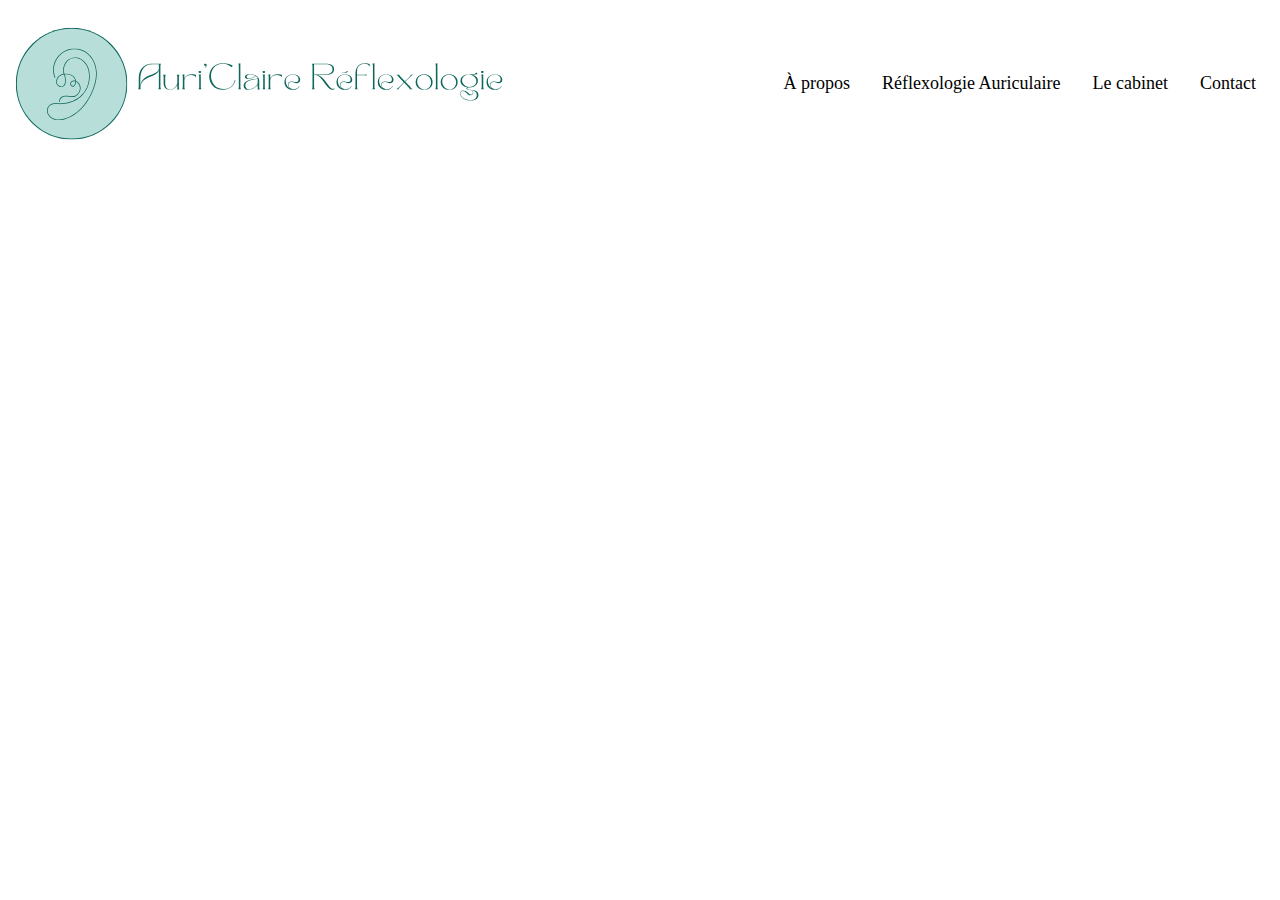
==== index.html @ 46f35ebc "start coding" ====
<html lang="fr">
<head>
    <meta charset="UTF-8">
    <meta name="viewport" content="width=device-width, initial-scale=1.0">
    <title>Auri'Claire Réflexologie</title>
    <link href="resources/img/favIconAlt.png" rel="icon" type="image/png">
    <link href="styles.css" rel="stylesheet"></head>
<body>
    <header>
        <nav class="flexbox">
            <img src="resources/img/logo.svg" alt="logo Auri'Claire Réflexologie" class="logo">
            <div class="flexbox" id="menu">
                <p >À propos</p>
                <p>Réflexologie Auriculaire</p>
                <p>Le cabinet</p>
                <p>Contact</p>
            </div>
        </nav>
    </header>
    
</body>
</html>
---- styles.css ----
* {
    box-sizing: border-box;
    font-family: 'Century Gothic';
  }

.flexbox{
    display: flex;
}

.logo {
    width: 40%;
    height: auto;
    float: left;
}

#menu {
    width: 60%;
    float:right;
    justify-content: end;
    align-items: center;
}

#menu > p {
    padding: 1rem;
    font-size: large;
}

#menu > p:hover {
    padding: 1rem;
    font-size: large;
    font-weight: bold;
    color: #0E675B;
}
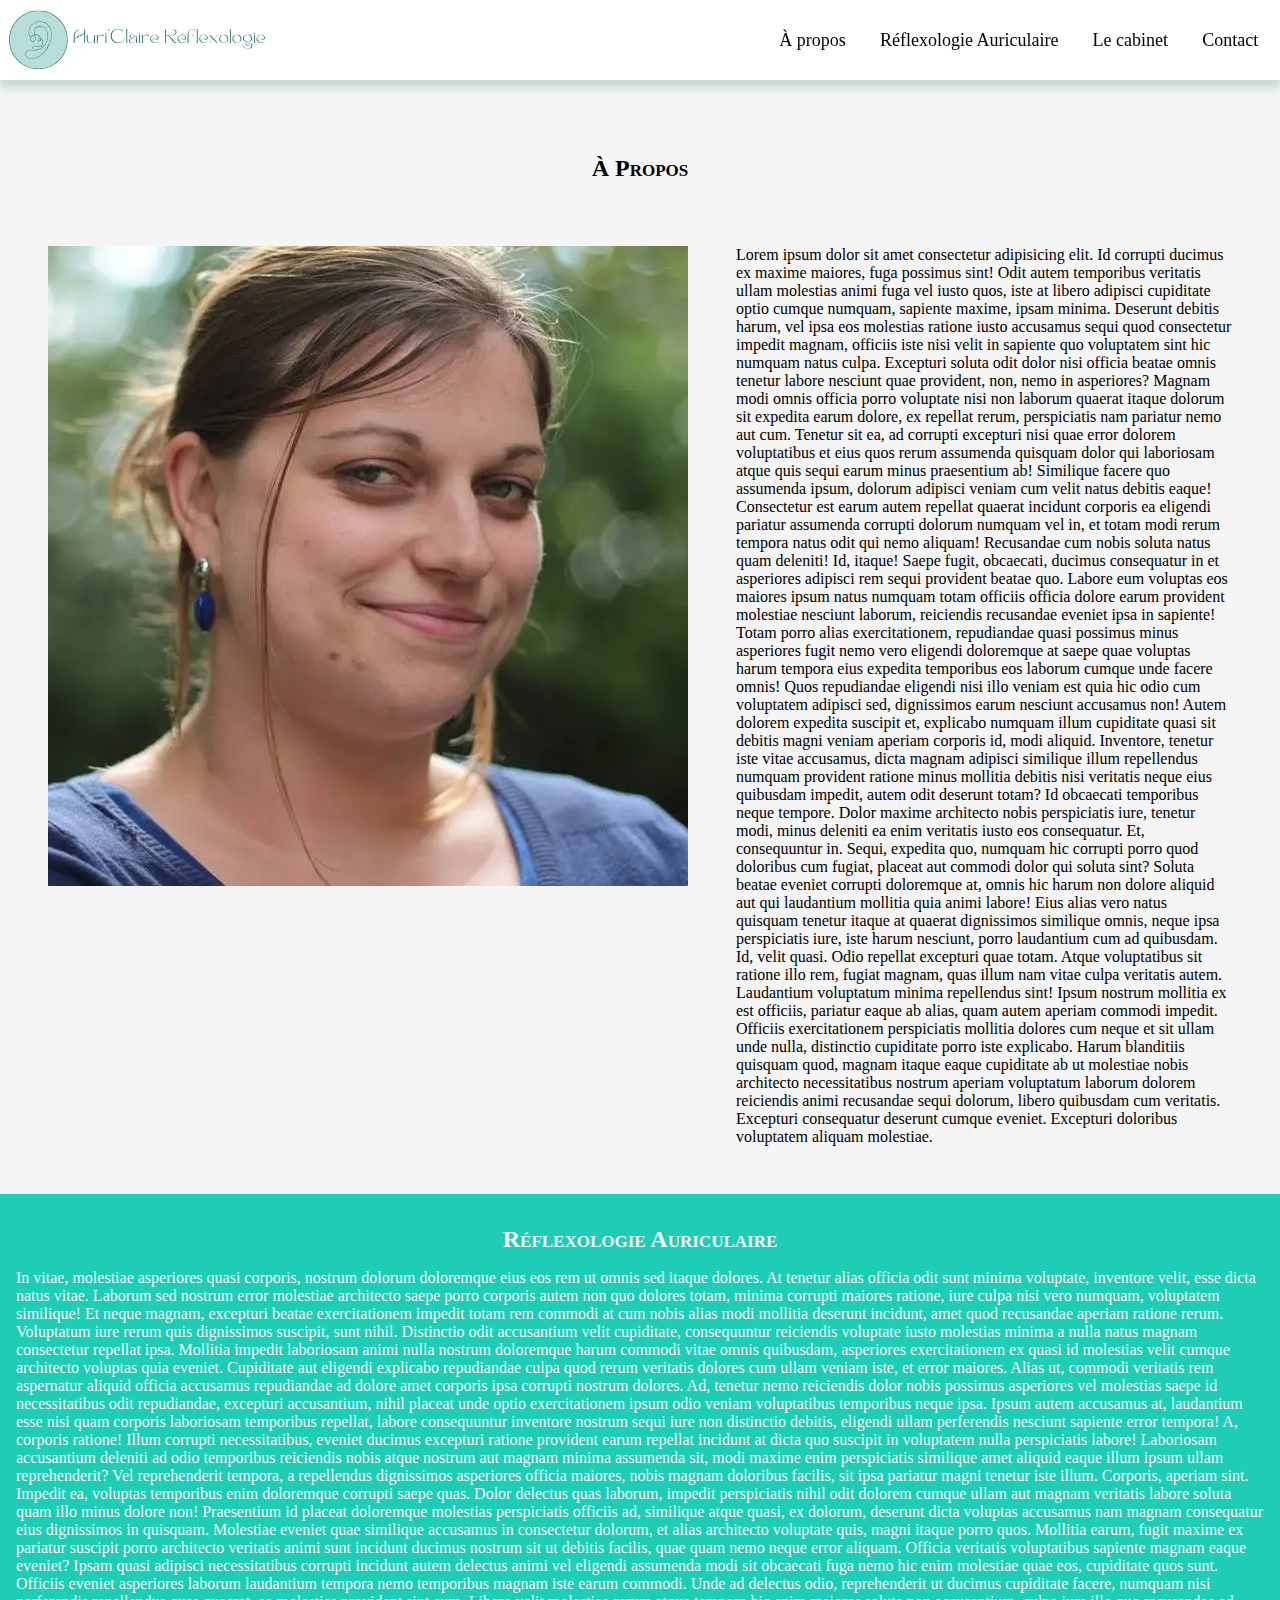
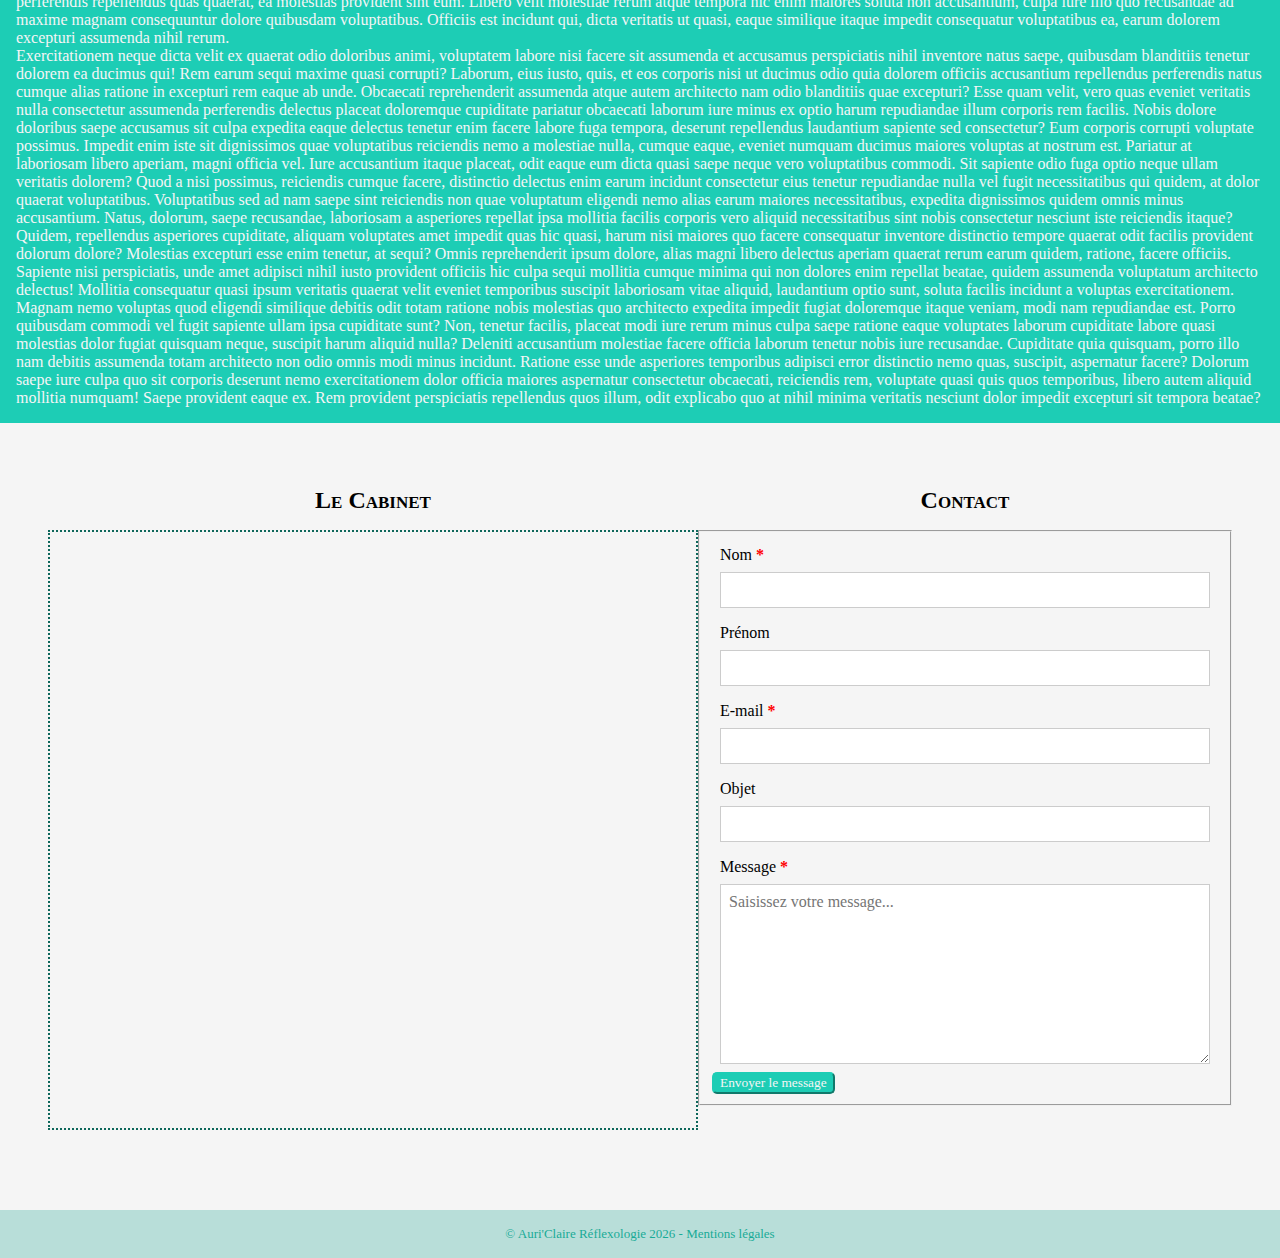
==== commit c74cd799: "starting presentation part" ====
--- a/index.html
+++ b/index.html
@@ -3,20 +3,92 @@
     <meta charset="UTF-8">
     <meta name="viewport" content="width=device-width, initial-scale=1.0">
     <title>Auri'Claire Réflexologie</title>
-    <link href="resources/img/favIconAlt.png" rel="icon" type="image/png">
+    <link href="resources/img/favIcon.png" rel="icon" type="image/png">
     <link href="styles.css" rel="stylesheet"></head>
 <body>
     <header>
         <nav class="flexbox">
-            <img src="resources/img/logo.svg" alt="logo Auri'Claire Réflexologie" class="logo">
+            <a href="#topAnchor" class="homepageLink">
+                <img src="resources/img/logo.svg" alt="logo Auri'Claire Réflexologie" class="logo">
+            </a>
             <div class="flexbox" id="menu">
-                <p >À propos</p>
-                <p>Réflexologie Auriculaire</p>
-                <p>Le cabinet</p>
-                <p>Contact</p>
+                <a href="#aboutAnchor">À propos</a>
+                <a href="#reflexoAnchor">Réflexologie Auriculaire</a>
+                <a href="#officeAnchor">Le cabinet</a>
+                <a href="#contactAnchor">Contact</a>
             </div>
         </nav>
     </header>
-    
+    <main>
+        <div>
+            <h2 id="topAnchor">Carousel photo</h2>
+        </div>
+        <div>
+            <h2 id="aboutAnchor">À propos</h2>
+            <div class="presentation">
+                <picture>
+                    <source srcset="resources/img/claire2.webp">
+                    <source srcset="resources/img/claire.jpg">
+                    <img src="resources/img/claire.jpg" alt="Photo portrait de Claire Bouchard réflexologue auriculaire">
+                 </picture>
+                <p>Lorem ipsum dolor sit amet consectetur adipisicing elit. Id corrupti ducimus ex maxime maiores, fuga possimus sint! Odit autem temporibus veritatis ullam molestias animi fuga vel iusto quos, iste at libero adipisci cupiditate optio cumque numquam, sapiente maxime, ipsam minima. Deserunt debitis harum, vel ipsa eos molestias ratione iusto accusamus sequi quod consectetur impedit magnam, officiis iste nisi velit in sapiente quo voluptatem sint hic numquam natus culpa. Excepturi soluta odit dolor nisi officia beatae omnis tenetur labore nesciunt quae provident, non, nemo in asperiores? Magnam modi omnis officia porro voluptate nisi non laborum quaerat itaque dolorum sit expedita earum dolore, ex repellat rerum, perspiciatis nam pariatur nemo aut cum. Tenetur sit ea, ad corrupti excepturi nisi quae error dolorem voluptatibus et eius quos rerum assumenda quisquam dolor qui laboriosam atque quis sequi earum minus praesentium ab! Similique facere quo assumenda ipsum, dolorum adipisci veniam cum velit natus debitis eaque! Consectetur est earum autem repellat quaerat incidunt corporis ea eligendi pariatur assumenda corrupti dolorum numquam vel in, et totam modi rerum tempora natus odit qui nemo aliquam! Recusandae cum nobis soluta natus quam deleniti! Id, itaque! Saepe fugit, obcaecati, ducimus consequatur in et asperiores adipisci rem sequi provident beatae quo. Labore eum voluptas eos maiores ipsum natus numquam totam officiis officia dolore earum provident molestiae nesciunt laborum, reiciendis recusandae eveniet ipsa in sapiente! Totam porro alias exercitationem, repudiandae quasi possimus minus asperiores fugit nemo vero eligendi doloremque at saepe quae voluptas harum tempora eius expedita temporibus eos laborum cumque unde facere omnis! Quos repudiandae eligendi nisi illo veniam est quia hic odio cum voluptatem adipisci sed, dignissimos earum nesciunt accusamus non! Autem dolorem expedita suscipit et, explicabo numquam illum cupiditate quasi sit debitis magni veniam aperiam corporis id, modi aliquid. Inventore, tenetur iste vitae accusamus, dicta magnam adipisci similique illum repellendus numquam provident ratione minus mollitia debitis nisi veritatis neque eius quibusdam impedit, autem odit deserunt totam? Id obcaecati temporibus neque tempore. Dolor maxime architecto nobis perspiciatis iure, tenetur modi, minus deleniti ea enim veritatis iusto eos consequatur. Et, consequuntur in. Sequi, expedita quo, numquam hic corrupti porro quod doloribus cum fugiat, placeat aut commodi dolor qui soluta sint? Soluta beatae eveniet corrupti doloremque at, omnis hic harum non dolore aliquid aut qui laudantium mollitia quia animi labore! Eius alias vero natus quisquam tenetur itaque at quaerat dignissimos similique omnis, neque ipsa perspiciatis iure, iste harum nesciunt, porro laudantium cum ad quibusdam. Id, velit quasi. Odio repellat excepturi quae totam. Atque voluptatibus sit ratione illo rem, fugiat magnam, quas illum nam vitae culpa veritatis autem. Laudantium voluptatum minima repellendus sint! Ipsum nostrum mollitia ex est officiis, pariatur eaque ab alias, quam autem aperiam commodi impedit. Officiis exercitationem perspiciatis mollitia dolores cum neque et sit ullam unde nulla, distinctio cupiditate porro iste explicabo. Harum blanditiis quisquam quod, magnam itaque eaque cupiditate ab ut molestiae nobis architecto necessitatibus nostrum aperiam voluptatum laborum dolorem reiciendis animi recusandae sequi dolorum, libero quibusdam cum veritatis. Excepturi consequatur deserunt cumque eveniet. Excepturi doloribus voluptatem aliquam molestiae.</p>
+            </div>
+        </div>  
+        <div class="reflexo">  
+            <h2 id="reflexoAnchor">Réflexologie Auriculaire</h2>
+            <p>In vitae, molestiae asperiores quasi corporis, nostrum dolorum doloremque eius eos rem ut omnis sed itaque dolores. At tenetur alias officia odit sunt minima voluptate, inventore velit, esse dicta natus vitae. Laborum sed nostrum error molestiae architecto saepe porro corporis autem non quo dolores totam, minima corrupti maiores ratione, iure culpa nisi vero numquam, voluptatem similique! Et neque magnam, excepturi beatae exercitationem impedit totam rem commodi at cum nobis alias modi mollitia deserunt incidunt, amet quod recusandae aperiam ratione rerum. Voluptatum iure rerum quis dignissimos suscipit, sunt nihil. Distinctio odit accusantium velit cupiditate, consequuntur reiciendis voluptate iusto molestias minima a nulla natus magnam consectetur repellat ipsa. Mollitia impedit laboriosam animi nulla nostrum doloremque harum commodi vitae omnis quibusdam, asperiores exercitationem ex quasi id molestias velit cumque architecto voluptas quia eveniet. Cupiditate aut eligendi explicabo repudiandae culpa quod rerum veritatis dolores cum ullam veniam iste, et error maiores. Alias ut, commodi veritatis rem aspernatur aliquid officia accusamus repudiandae ad dolore amet corporis ipsa corrupti nostrum dolores. Ad, tenetur nemo reiciendis dolor nobis possimus asperiores vel molestias saepe id necessitatibus odit repudiandae, excepturi accusantium, nihil placeat unde optio exercitationem ipsum odio veniam voluptatibus temporibus neque ipsa. Ipsum autem accusamus at, laudantium esse nisi quam corporis laboriosam temporibus repellat, labore consequuntur inventore nostrum sequi iure non distinctio debitis, eligendi ullam perferendis nesciunt sapiente error tempora! A, corporis ratione! Illum corrupti necessitatibus, eveniet ducimus excepturi ratione provident earum repellat incidunt at dicta quo suscipit in voluptatem nulla perspiciatis labore! Laboriosam accusantium deleniti ad odio temporibus reiciendis nobis atque nostrum aut magnam minima assumenda sit, modi maxime enim perspiciatis similique amet aliquid eaque illum ipsum ullam reprehenderit? Vel reprehenderit tempora, a repellendus dignissimos asperiores officia maiores, nobis magnam doloribus facilis, sit ipsa pariatur magni tenetur iste illum. Corporis, aperiam sint. Impedit ea, voluptas temporibus enim doloremque corrupti saepe quas. Dolor delectus quas laborum, impedit perspiciatis nihil odit dolorem cumque ullam aut magnam veritatis labore soluta quam illo minus dolore non! Praesentium id placeat doloremque molestias perspiciatis officiis ad, similique atque quasi, ex dolorum, deserunt dicta voluptas accusamus nam magnam consequatur eius dignissimos in quisquam. Molestiae eveniet quae similique accusamus in consectetur dolorum, et alias architecto voluptate quis, magni itaque porro quos. Mollitia earum, fugit maxime ex pariatur suscipit porro architecto veritatis animi sunt incidunt ducimus nostrum sit ut debitis facilis, quae quam nemo neque error aliquam. Officia veritatis voluptatibus sapiente magnam eaque eveniet? Ipsam quasi adipisci necessitatibus corrupti incidunt autem delectus animi vel eligendi assumenda modi sit obcaecati fuga nemo hic enim molestiae quae eos, cupiditate quos sunt. Officiis eveniet asperiores laborum laudantium tempora nemo temporibus magnam iste earum commodi. Unde ad delectus odio, reprehenderit ut ducimus cupiditate facere, numquam nisi perferendis repellendus quas quaerat, ea molestias provident sint eum. Libero velit molestiae rerum atque tempora hic enim maiores soluta non accusantium, culpa iure illo quo recusandae ad maxime magnam consequuntur dolore quibusdam voluptatibus. Officiis est incidunt qui, dicta veritatis ut quasi, eaque similique itaque impedit consequatur voluptatibus ea, earum dolorem excepturi assumenda nihil rerum.</p>
+            <p>Exercitationem neque dicta velit ex quaerat odio doloribus animi, voluptatem labore nisi facere sit assumenda et accusamus perspiciatis nihil inventore natus saepe, quibusdam blanditiis tenetur dolorem ea ducimus qui! Rem earum sequi maxime quasi corrupti? Laborum, eius iusto, quis, et eos corporis nisi ut ducimus odio quia dolorem officiis accusantium repellendus perferendis natus cumque alias ratione in excepturi rem eaque ab unde. Obcaecati reprehenderit assumenda atque autem architecto nam odio blanditiis quae excepturi? Esse quam velit, vero quas eveniet veritatis nulla consectetur assumenda perferendis delectus placeat doloremque cupiditate pariatur obcaecati laborum iure minus ex optio harum repudiandae illum corporis rem facilis. Nobis dolore doloribus saepe accusamus sit culpa expedita eaque delectus tenetur enim facere labore fuga tempora, deserunt repellendus laudantium sapiente sed consectetur? Eum corporis corrupti voluptate possimus. Impedit enim iste sit dignissimos quae voluptatibus reiciendis nemo a molestiae nulla, cumque eaque, eveniet numquam ducimus maiores voluptas at nostrum est. Pariatur at laboriosam libero aperiam, magni officia vel. Iure accusantium itaque placeat, odit eaque eum dicta quasi saepe neque vero voluptatibus commodi. Sit sapiente odio fuga optio neque ullam veritatis dolorem? Quod a nisi possimus, reiciendis cumque facere, distinctio delectus enim earum incidunt consectetur eius tenetur repudiandae nulla vel fugit necessitatibus qui quidem, at dolor quaerat voluptatibus. Voluptatibus sed ad nam saepe sint reiciendis non quae voluptatum eligendi nemo alias earum maiores necessitatibus, expedita dignissimos quidem omnis minus accusantium. Natus, dolorum, saepe recusandae, laboriosam a asperiores repellat ipsa mollitia facilis corporis vero aliquid necessitatibus sint nobis consectetur nesciunt iste reiciendis itaque? Quidem, repellendus asperiores cupiditate, aliquam voluptates amet impedit quas hic quasi, harum nisi maiores quo facere consequatur inventore distinctio tempore quaerat odit facilis provident dolorum dolore? Molestias excepturi esse enim tenetur, at sequi? Omnis reprehenderit ipsum dolore, alias magni libero delectus aperiam quaerat rerum earum quidem, ratione, facere officiis. Sapiente nisi perspiciatis, unde amet adipisci nihil iusto provident officiis hic culpa sequi mollitia cumque minima qui non dolores enim repellat beatae, quidem assumenda voluptatum architecto delectus! Mollitia consequatur quasi ipsum veritatis quaerat velit eveniet temporibus suscipit laboriosam vitae aliquid, laudantium optio sunt, soluta facilis incidunt a voluptas exercitationem. Magnam nemo voluptas quod eligendi similique debitis odit totam ratione nobis molestias quo architecto expedita impedit fugiat doloremque itaque veniam, modi nam repudiandae est. Porro quibusdam commodi vel fugit sapiente ullam ipsa cupiditate sunt? Non, tenetur facilis, placeat modi iure rerum minus culpa saepe ratione eaque voluptates laborum cupiditate labore quasi molestias dolor fugiat quisquam neque, suscipit harum aliquid nulla? Deleniti accusantium molestiae facere officia laborum tenetur nobis iure recusandae. Cupiditate quia quisquam, porro illo nam debitis assumenda totam architecto non odio omnis modi minus incidunt. Ratione esse unde asperiores temporibus adipisci error distinctio nemo quas, suscipit, aspernatur facere? Dolorum saepe iure culpa quo sit corporis deserunt nemo exercitationem dolor officia maiores aspernatur consectetur obcaecati, reiciendis rem, voluptate quasi quis quos temporibus, libero autem aliquid mollitia numquam! Saepe provident eaque ex. Rem provident perspiciatis repellendus quos illum, odit explicabo quo at nihil minima veritatis nesciunt dolor impedit excepturi sit tempora beatae?</p>
+        </div>
+        <div class="mapContact">   
+            <div>   
+                <h2 id="officeAnchor">Le cabinet</h2>
+                <iframe src="https://www.google.com/maps/embed?pb=!1m18!1m12!1m3!1d5570.115148899218!2d4.831807376202165!3d45.72994017107956!2m3!1f0!2f0!3f0!3m2!1i1024!2i768!4f13.1!3m3!1m2!1s0x47f4ea28a69ed701%3A0x688f76e7113ed0cb!2s29%20Rue%20Challemel-Lacour%2C%2069007%20Lyon!5e0!3m2!1sfr!2sfr!4v1734709790428!5m2!1sfr!2sfr" 
+                class="map"
+                width="650" 
+                height="600" 
+                loading="lazy" 
+                referrerpolicy="no-referrer-when-downgrade">
+                </iframe>
+            </div> 
+            <div>    
+                <h2 id="contactAnchor">Contact</h2>
+                <form action="mailto:fannyrouxfr@gmail.com" method="post" enctype="text/plain">
+                    <fieldset>
+                        <div class="form">
+                            <label for="name"> Nom <span class="mandatory">*</span></label>
+                            <input type="text" name="userName" id="name" required/>
+                        </div>
+                        <div class="form">
+                            <label for="firstName"> Prénom</label>
+                            <input type="text" name="userFirstName" id="firstName"/>
+                        </div>
+                        <div class="form">
+                            <label for="mail">E-mail <span class="mandatory">*</span></label>
+                            <input type="email" id="mail" name="userMail" required/>
+                        </div>
+                        <div class="form">
+                            <label for="object"> Objet</label>
+                            <input type="text" name="messageObject" id="object"/>
+                        </div>
+                        <div class="form">
+                            <label for="msg">Message <span class="mandatory">*</span></label>
+                            <textarea id="msg" name="userMessage" rows="9" placeholder="Saisissez votre message..."></textarea>
+                        </div>
+<!--                        <div class="g-recaptcha" data-sitekey="VOTRE_CLÉ_DU_SITE"></div> -->
+                        <div class="button">
+                            <button type="submit">Envoyer le message</button>
+                        </div>
+                    </fieldset>
+                </form>
+            </div>
+        </div>
+
+        <footer class="footer flexbox">
+            <p> © Auri'Claire Réflexologie <span id="currentYear"> &nbsp; </span> - <a href="mentionsLegales.html" class="mentions"> Mentions légales</a> </p>
+        </footer>
+    </main>
+    <script>
+        document.getElementById('currentYear').textContent = new Date().getFullYear();
+    </script>
 </body>
 </html>--- a/styles.css
+++ b/styles.css
@@ -1,36 +1,157 @@
 * {
     box-sizing: border-box;
     font-family: 'Century Gothic';
+    margin : 0;
   }
 
-.flexbox{
+button {
+    background-color: #1dcdb5;
+    color: whitesmoke;
+    border-color: #1dcdb5   ;
+    border-radius: 5px;
+}
+
+button:hover {
+    background-color: #b8ded9;
+    border-color: #b8ded9;
+    color: black;
+    border-radius: 5px;
+}
+
+h2 {
+    scroll-margin-top:10rem;
+    padding: 1rem;
+    text-align: center;
+    font-variant: small-caps;
+    text-transform: capitalize;
+}
+
+header {
+    padding: 0 0.3rem 0 0.3rem;
+    box-shadow: 0 0.5rem 8px rgba(14, 102, 90, 0.2);
+    position: sticky;
+    top:0%;
+    background-color: white;
+}
+
+html {
+    scroll-behavior: smooth;
+}
+
+main{
+    background-color: whitesmoke;
+}
+
+.flexbox {
     display: flex;
 }
 
-.logo {
-    width: 40%;
-    height: auto;
+.footer {
+    margin-top: 2rem;
+    height:3rem;
+    justify-content: center;
+    align-items: center;
+    font-size: small;
+    background-color: #b8ded9;
+}
+
+.footer > p {
+    background-color: #b8ded9;
+    color: #18ab97;
+}
+
+.form {
+    display: flex;
+    flex-direction: column;
+    padding: 0.5rem;
+    width: 100%;
+}
+
+.form input, 
+.form textarea {
+    width: 100%;
+    padding: 0.5rem;
+    border: 1px solid #ccc;
+    font-size: 1rem;
+}
+
+.form label {
+    margin-bottom: 0.5rem;
+}
+
+.homepageLink {
     float: left;
 }
 
+.logo {
+    height: 5rem;
+}
+
+.mandatory {
+    color: red;
+    font-weight: bold;
+}
+
+.map {
+    border: dotted #0e675b 2px;
+}
+
+.mapContact {
+    display: grid;
+    grid-template-columns: 1fr 1fr;
+    padding: 3rem;
+}
+
+.mentions{
+    text-decoration: none;
+    color: #18ab97;
+    background-color: #b8ded9;
+}
+
+.mentions:hover{
+    color: #0e675b;
+}
+
+.presentation{
+    padding: 3rem;
+    display: flex;
+}
+
+.presentation > p {
+    padding-left: 3rem;
+}
+
+.reflexo{
+    background-color: #1dcdb5;
+    color:whitesmoke;
+    padding: 1rem;
+}
+
+#currentYear{
+    background-color: #b8ded9;
+}
+
 #menu {
-    width: 60%;
+    width: 100%;
     float:right;
     justify-content: end;
     align-items: center;
 }
 
-#menu > p {
-    padding: 1rem;
+#menu > a {
+    color: black;
+    margin: 1.7%;
     font-size: large;
+    text-decoration: none;
 }
 
-#menu > p:hover {
-    padding: 1rem;
+#menu > a:hover {
     font-size: large;
-    font-weight: bold;
-    color: #0E675B;
+    color: #1dcdb5;
+    text-decoration: underline;
+    text-underline-offset: 1rem;
 }
 
-
-
+#topAnchor{
+    color: whitesmoke;
+}
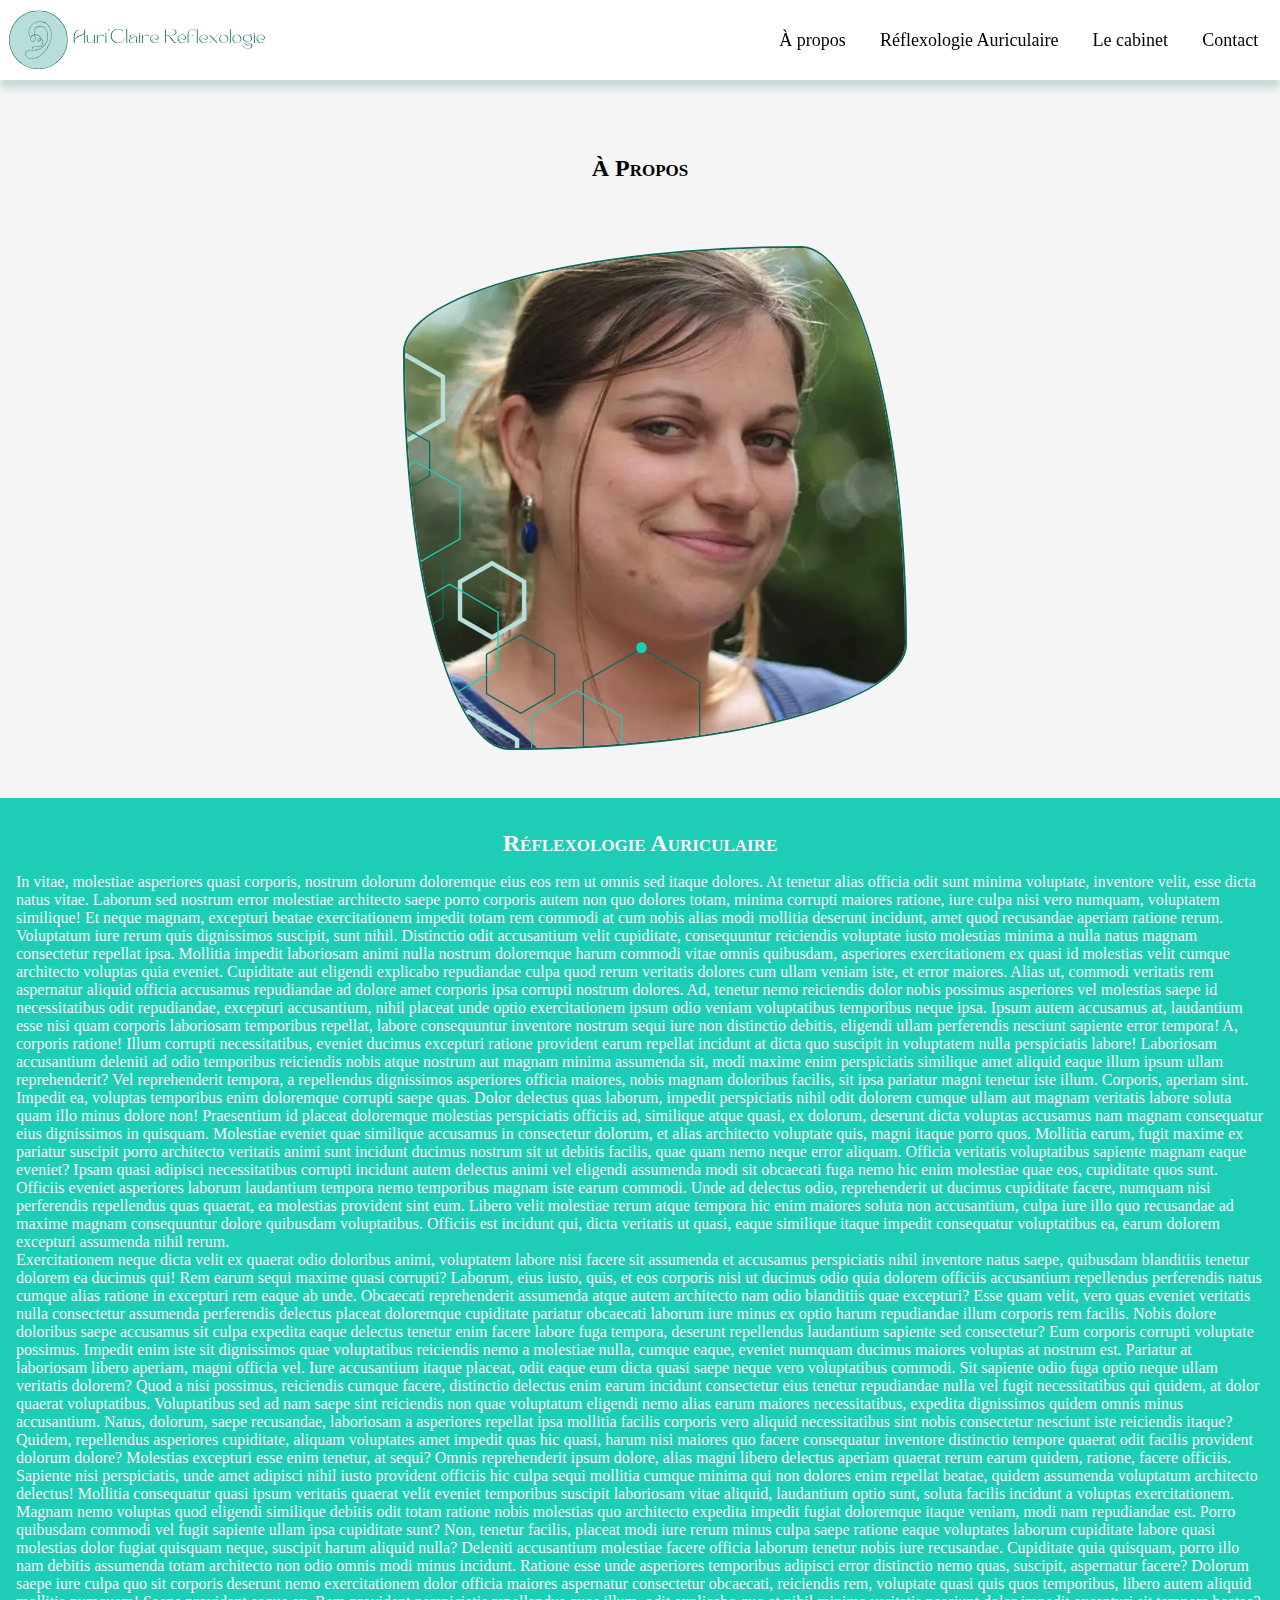
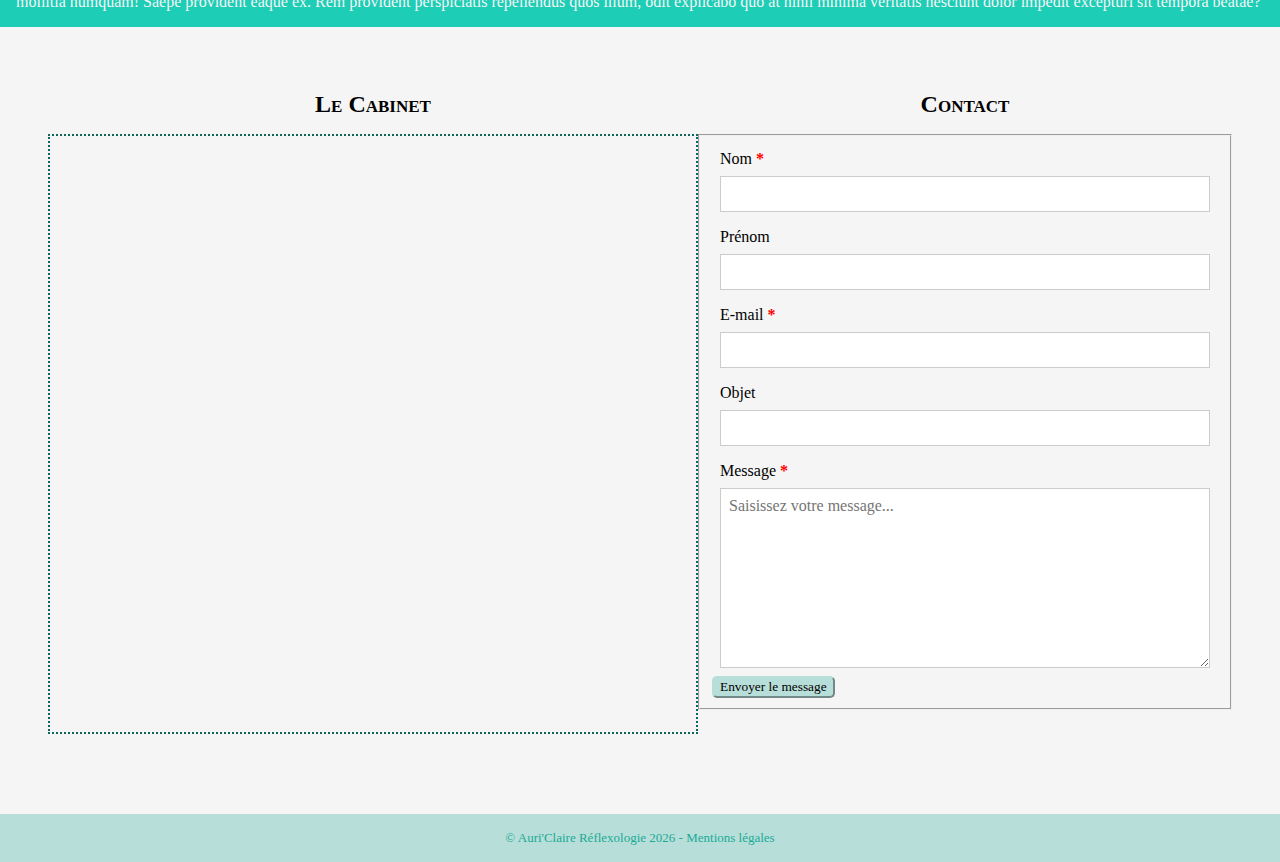
==== commit c772f6cf: "styling presentation section" ====
--- a/index.html
+++ b/index.html
@@ -28,10 +28,11 @@
             <div class="presentation">
                 <picture>
                     <source srcset="resources/img/claire2.webp">
+                    <source srcset="resources/img/claire1.png">
                     <source srcset="resources/img/claire.jpg">
-                    <img src="resources/img/claire.jpg" alt="Photo portrait de Claire Bouchard réflexologue auriculaire">
-                 </picture>
-                <p>Lorem ipsum dolor sit amet consectetur adipisicing elit. Id corrupti ducimus ex maxime maiores, fuga possimus sint! Odit autem temporibus veritatis ullam molestias animi fuga vel iusto quos, iste at libero adipisci cupiditate optio cumque numquam, sapiente maxime, ipsam minima. Deserunt debitis harum, vel ipsa eos molestias ratione iusto accusamus sequi quod consectetur impedit magnam, officiis iste nisi velit in sapiente quo voluptatem sint hic numquam natus culpa. Excepturi soluta odit dolor nisi officia beatae omnis tenetur labore nesciunt quae provident, non, nemo in asperiores? Magnam modi omnis officia porro voluptate nisi non laborum quaerat itaque dolorum sit expedita earum dolore, ex repellat rerum, perspiciatis nam pariatur nemo aut cum. Tenetur sit ea, ad corrupti excepturi nisi quae error dolorem voluptatibus et eius quos rerum assumenda quisquam dolor qui laboriosam atque quis sequi earum minus praesentium ab! Similique facere quo assumenda ipsum, dolorum adipisci veniam cum velit natus debitis eaque! Consectetur est earum autem repellat quaerat incidunt corporis ea eligendi pariatur assumenda corrupti dolorum numquam vel in, et totam modi rerum tempora natus odit qui nemo aliquam! Recusandae cum nobis soluta natus quam deleniti! Id, itaque! Saepe fugit, obcaecati, ducimus consequatur in et asperiores adipisci rem sequi provident beatae quo. Labore eum voluptas eos maiores ipsum natus numquam totam officiis officia dolore earum provident molestiae nesciunt laborum, reiciendis recusandae eveniet ipsa in sapiente! Totam porro alias exercitationem, repudiandae quasi possimus minus asperiores fugit nemo vero eligendi doloremque at saepe quae voluptas harum tempora eius expedita temporibus eos laborum cumque unde facere omnis! Quos repudiandae eligendi nisi illo veniam est quia hic odio cum voluptatem adipisci sed, dignissimos earum nesciunt accusamus non! Autem dolorem expedita suscipit et, explicabo numquam illum cupiditate quasi sit debitis magni veniam aperiam corporis id, modi aliquid. Inventore, tenetur iste vitae accusamus, dicta magnam adipisci similique illum repellendus numquam provident ratione minus mollitia debitis nisi veritatis neque eius quibusdam impedit, autem odit deserunt totam? Id obcaecati temporibus neque tempore. Dolor maxime architecto nobis perspiciatis iure, tenetur modi, minus deleniti ea enim veritatis iusto eos consequatur. Et, consequuntur in. Sequi, expedita quo, numquam hic corrupti porro quod doloribus cum fugiat, placeat aut commodi dolor qui soluta sint? Soluta beatae eveniet corrupti doloremque at, omnis hic harum non dolore aliquid aut qui laudantium mollitia quia animi labore! Eius alias vero natus quisquam tenetur itaque at quaerat dignissimos similique omnis, neque ipsa perspiciatis iure, iste harum nesciunt, porro laudantium cum ad quibusdam. Id, velit quasi. Odio repellat excepturi quae totam. Atque voluptatibus sit ratione illo rem, fugiat magnam, quas illum nam vitae culpa veritatis autem. Laudantium voluptatum minima repellendus sint! Ipsum nostrum mollitia ex est officiis, pariatur eaque ab alias, quam autem aperiam commodi impedit. Officiis exercitationem perspiciatis mollitia dolores cum neque et sit ullam unde nulla, distinctio cupiditate porro iste explicabo. Harum blanditiis quisquam quod, magnam itaque eaque cupiditate ab ut molestiae nobis architecto necessitatibus nostrum aperiam voluptatum laborum dolorem reiciendis animi recusandae sequi dolorum, libero quibusdam cum veritatis. Excepturi consequatur deserunt cumque eveniet. Excepturi doloribus voluptatem aliquam molestiae.</p>
+                    <img src="resources/img/claire.jpg" alt="Photo portrait de Claire Bouchard réflexologue auriculaire" class="portrait">
+                </picture>
+                <p>Lorem ipsum dolor sit amet, consectetur adipisicing elit. Iste omnis veritatis earum eligendi dicta tempore blanditiis nulla laborum fuga consectetur dolore esse dolorum rem consequatur dolores neque velit iure impedit, aut assumenda vel quae, in possimus voluptates? Voluptates a, reiciendis deserunt placeat id beatae culpa quaerat, eveniet minus eum dignissimos! Atque eaque itaque, harum quisquam officia eveniet dolorum at, voluptate distinctio vero voluptatibus maiores quod amet enim. Blanditiis, ab atque alias facilis ex accusamus facere dolorem in, quisquam ratione corporis repudiandae voluptatem unde tempore, non laudantium cum voluptatum. Eaque nihil numquam omnis officiis sapiente, molestias repellat eum quas quisquam similique.</p>
             </div>
         </div>  
         <div class="reflexo">  
--- a/styles.css
+++ b/styles.css
@@ -5,16 +5,16 @@
   }
 
 button {
-    background-color: #1dcdb5;
-    color: whitesmoke;
-    border-color: #1dcdb5   ;
+    background-color: #b8ded9;
+    border-color: #b8ded9;
+    color: black;
     border-radius: 5px;
 }
 
 button:hover {
-    background-color: #b8ded9;
-    border-color: #b8ded9;
-    color: black;
+    background-color: #1dcdb5;
+    color: whitesmoke;
+    border-color: #1dcdb5;
     border-radius: 5px;
 }
 
@@ -32,6 +32,7 @@
     position: sticky;
     top:0%;
     background-color: white;
+    z-index: 1000;
 }
 
 html {
@@ -40,6 +41,12 @@
 
 main{
     background-color: whitesmoke;
+}
+
+picture{
+    padding-left: 30%;
+    transition: transform 0.8s ease;
+    z-index: 2;
 }
 
 .flexbox {
@@ -112,13 +119,34 @@
     color: #0e675b;
 }
 
+.portrait{
+    border-radius: 79% 21% 79% 21% / 21% 79% 21% 79%; 
+    border: solid #0e675b 2px;
+}
+
 .presentation{
     padding: 3rem;
     display: flex;
+    justify-content: center;
 }
 
 .presentation > p {
+    visibility: hidden;
+    opacity: 0;
+    transition: opacity 2s ease;
+}
+
+.presentation:hover picture{
     padding-left: 3rem;
+    opacity: 0.8;
+    transform: translateX(-3rem);
+}
+
+.presentation:hover p{
+    display: flex;
+    visibility: visible;
+    opacity: 1;
+    align-items: center;
 }
 
 .reflexo{
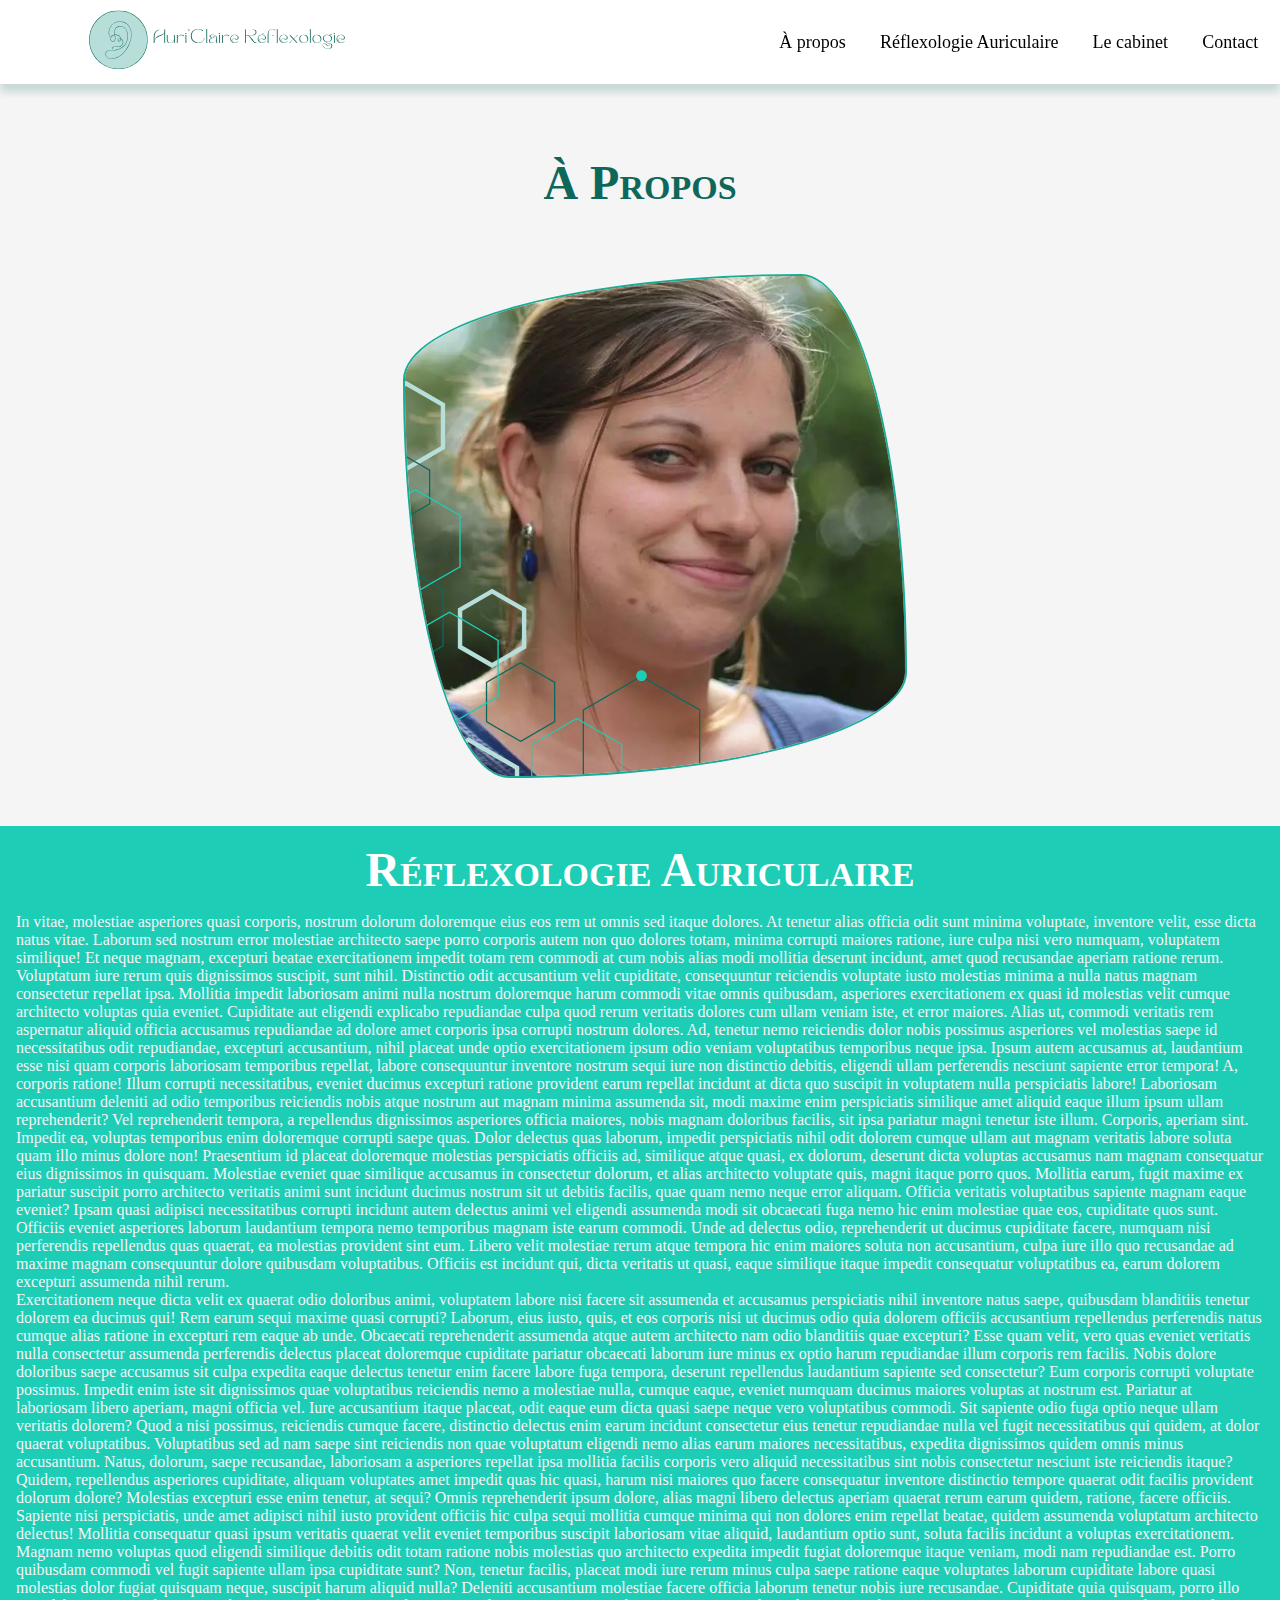
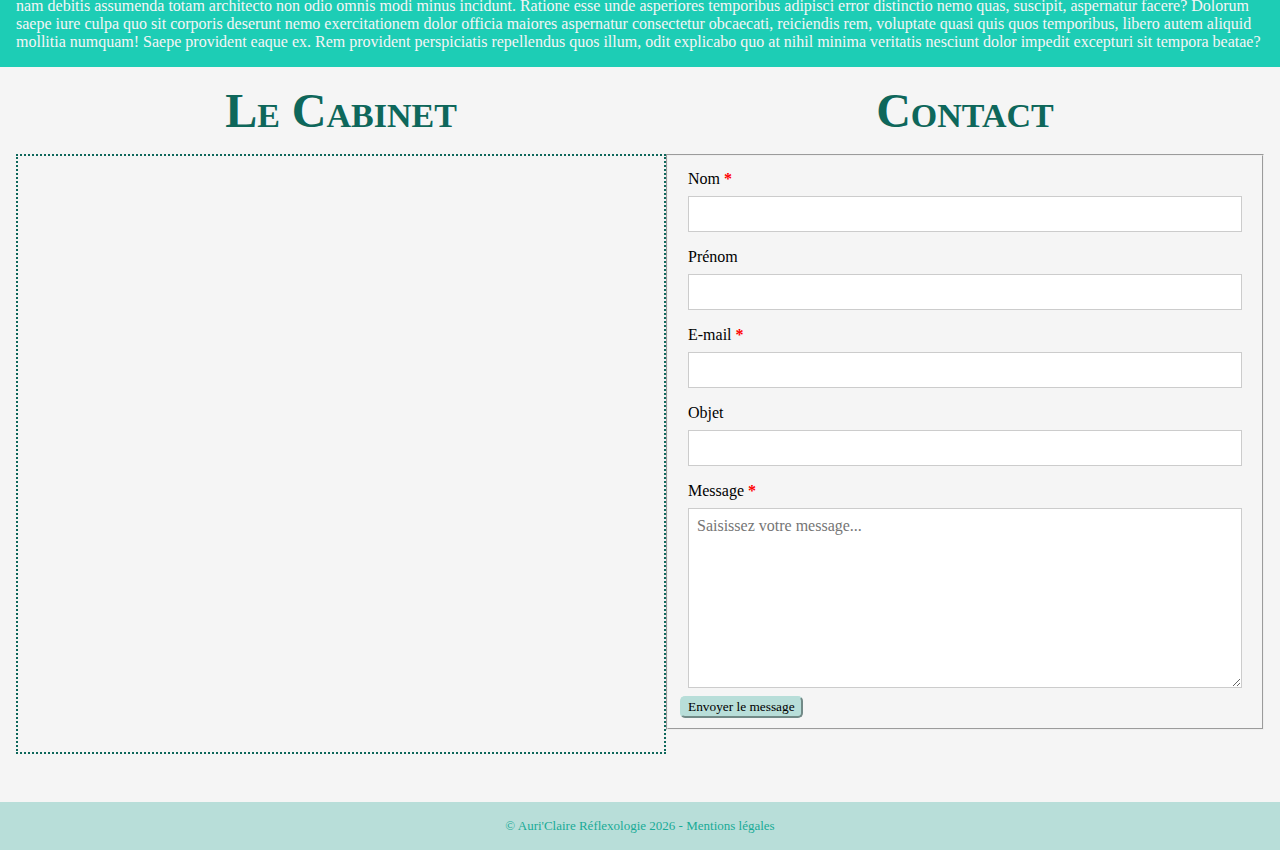
==== commit e66457e3: "succeeding changing logo when surfing on mobile device" ====
--- a/index.html
+++ b/index.html
@@ -3,13 +3,18 @@
     <meta charset="UTF-8">
     <meta name="viewport" content="width=device-width, initial-scale=1.0">
     <title>Auri'Claire Réflexologie</title>
-    <link href="resources/img/favIcon.png" rel="icon" type="image/png">
-    <link href="styles.css" rel="stylesheet"></head>
+    <link rel="icon" type="image/png" href="resources/img/favIcon.png">
+    <link rel="stylesheet" href="styles.css">
+</head>
 <body>
     <header>
         <nav class="flexbox">
             <a href="#topAnchor" class="homepageLink">
-                <img src="resources/img/logo.svg" alt="logo Auri'Claire Réflexologie" class="logo">
+                <picture>
+                    <source media="(max-width: 767px)" srcset="resources/img/favIcon.png">
+                    <source media="(min-width: 768px)" srcset="resources/img/logo.svg">
+                    <img src="resources/img/logo.svg" alt="logo Auri'Claire Réflexologie" class="logo">
+                </picture>
             </a>
             <div class="flexbox" id="menu">
                 <a href="#aboutAnchor">À propos</a>
--- a/styles.css
+++ b/styles.css
@@ -1,3 +1,15 @@
+@media screen and (max-width:768px) {
+    img {
+        src: url(resources/img/favIcon.png);
+    }
+
+    .mapContact {
+        display: grid;
+        grid-template-columns: 1fr;
+    }
+}
+
+
 * {
     box-sizing: border-box;
     font-family: 'Century Gothic';
@@ -20,10 +32,12 @@
 
 h2 {
     scroll-margin-top:10rem;
-    padding: 1rem;
+    padding-bottom: 1rem;
     text-align: center;
     font-variant: small-caps;
     text-transform: capitalize;
+    font-size:3rem;
+    color:#0e675b;
 }
 
 header {
@@ -106,7 +120,7 @@
 .mapContact {
     display: grid;
     grid-template-columns: 1fr 1fr;
-    padding: 3rem;
+    padding: 1rem;
 }
 
 .mentions{
@@ -121,7 +135,7 @@
 
 .portrait{
     border-radius: 79% 21% 79% 21% / 21% 79% 21% 79%; 
-    border: solid #0e675b 2px;
+    border: solid #18ab97 2px;
 }
 
 .presentation{
@@ -180,6 +194,10 @@
     text-underline-offset: 1rem;
 }
 
+#reflexoAnchor{
+    color: white !important;
+}
+
 #topAnchor{
     color: whitesmoke;
 }
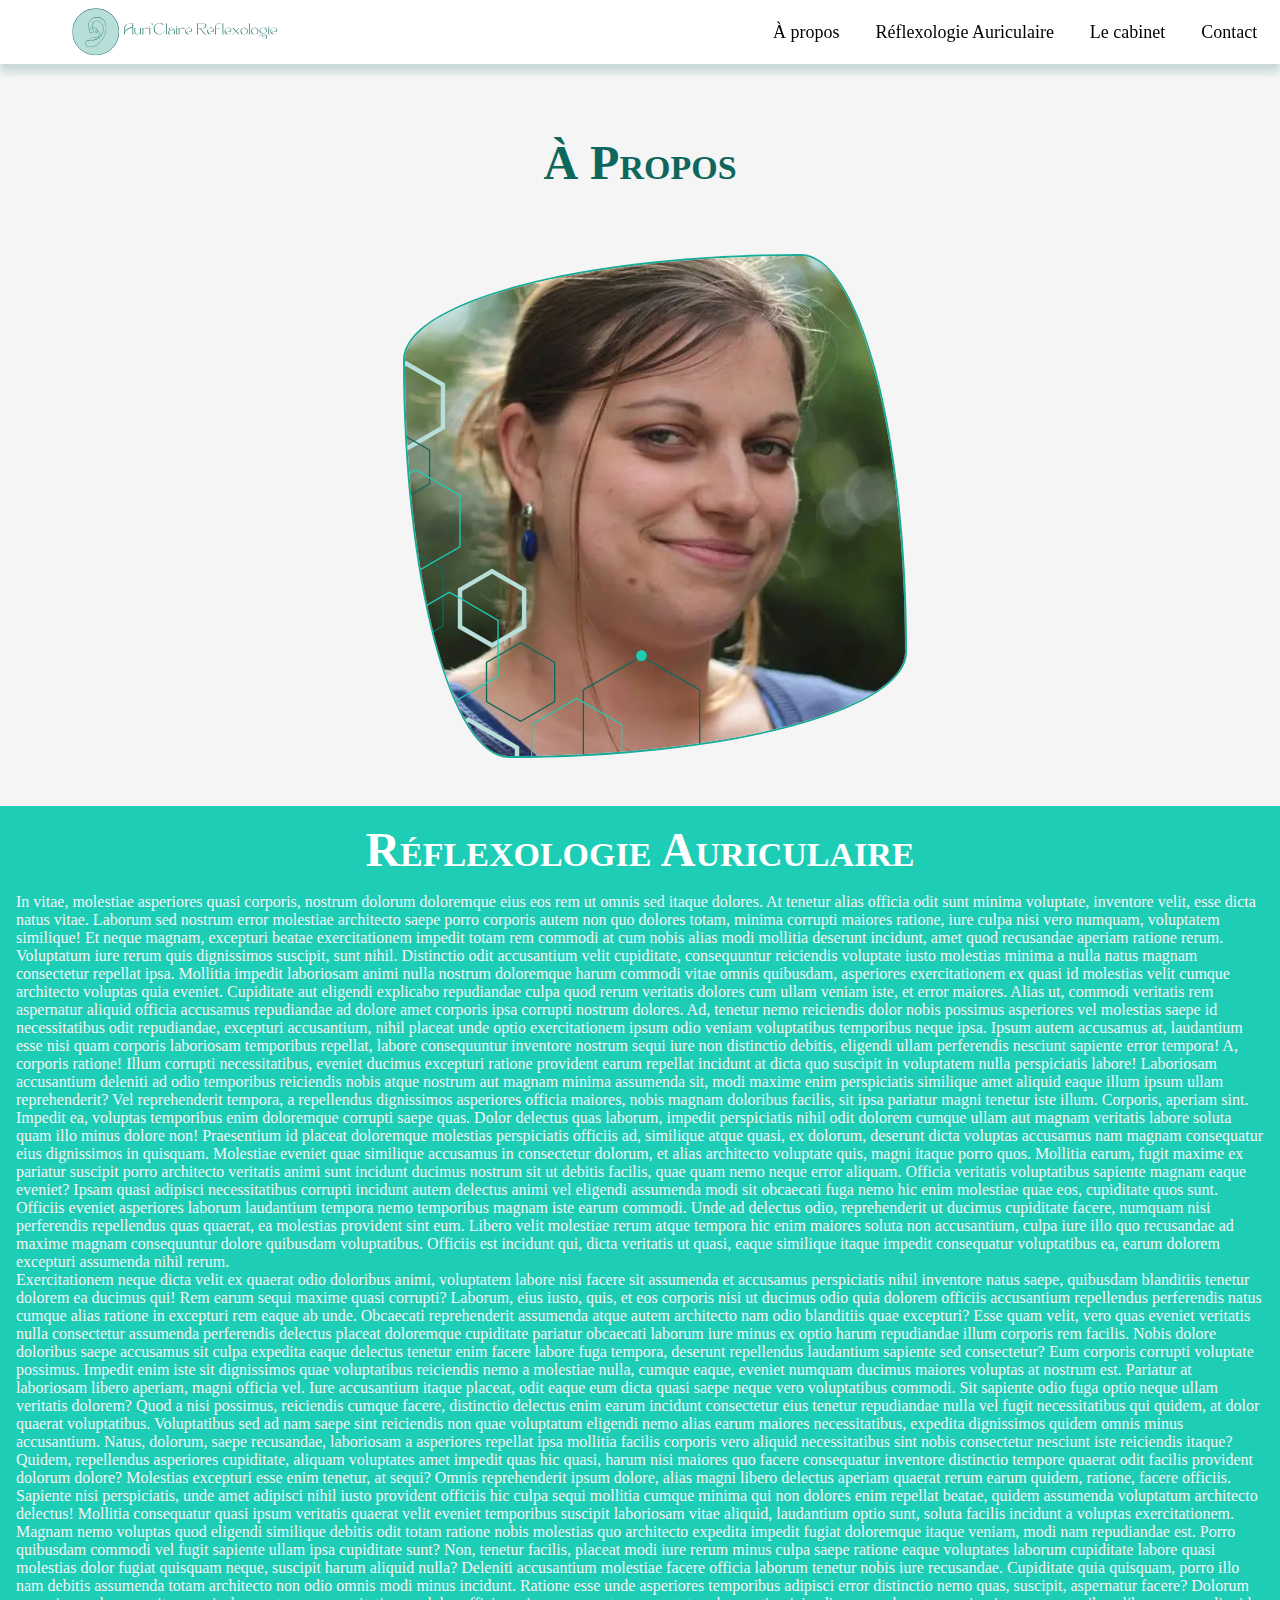
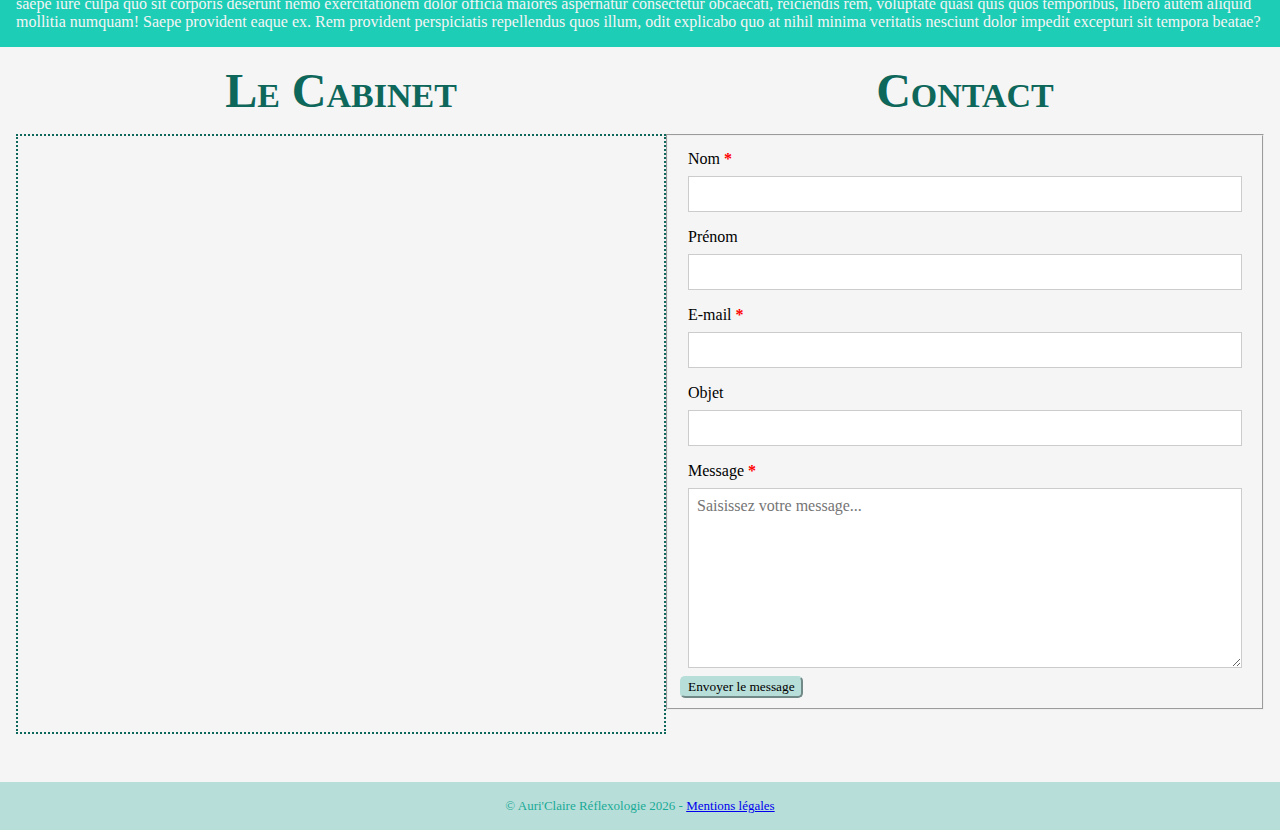
==== commit 419b3e25: "working on responsivity" ====
--- a/index.html
+++ b/index.html
@@ -11,7 +11,7 @@
         <nav class="flexbox">
             <a href="#topAnchor" class="homepageLink">
                 <picture>
-                    <source media="(max-width: 767px)" srcset="resources/img/favIcon.png">
+                    <source media="(max-width: 767px)" srcset="resources/img/favIcon.png" class="logoSmallDevice">
                     <source media="(min-width: 768px)" srcset="resources/img/logo.svg">
                     <img src="resources/img/logo.svg" alt="logo Auri'Claire Réflexologie" class="logo">
                 </picture>
--- a/styles.css
+++ b/styles.css
@@ -1,11 +1,10 @@
 @media screen and (max-width:768px) {
-    img {
-        src: url(resources/img/favIcon.png);
+    .logoSmallDevice {
+        padding: 0;
     }
 
-    .mapContact {
-        display: grid;
-        grid-template-columns: 1fr;
+    #menu {
+        display:none;
     }
 }
 
@@ -45,6 +44,7 @@
     box-shadow: 0 0.5rem 8px rgba(14, 102, 90, 0.2);
     position: sticky;
     top:0%;
+    height: 4rem;
     background-color: white;
     z-index: 1000;
 }
@@ -53,11 +53,11 @@
     scroll-behavior: smooth;
 }
 
-main{
+main {
     background-color: whitesmoke;
 }
 
-picture{
+picture {
     padding-left: 30%;
     transition: transform 0.8s ease;
     z-index: 2;
@@ -102,10 +102,17 @@
 
 .homepageLink {
     float: left;
+    height: 4rem;
 }
 
 .logo {
-    height: 5rem;
+    height: 4rem;
+    display: flexbox;
+    
+}
+
+.logoSmallDevice {
+    visibility: hidden;
 }
 
 .mandatory {
@@ -123,22 +130,22 @@
     padding: 1rem;
 }
 
-.mentions{
+.mention s{
     text-decoration: none;
     color: #18ab97;
     background-color: #b8ded9;
 }
 
-.mentions:hover{
+.mentions:hover {
     color: #0e675b;
 }
 
-.portrait{
+.portrait {
     border-radius: 79% 21% 79% 21% / 21% 79% 21% 79%; 
     border: solid #18ab97 2px;
 }
 
-.presentation{
+.presentation {
     padding: 3rem;
     display: flex;
     justify-content: center;
@@ -150,31 +157,32 @@
     transition: opacity 2s ease;
 }
 
-.presentation:hover picture{
+.presentation:hover picture {
     padding-left: 3rem;
     opacity: 0.8;
     transform: translateX(-3rem);
 }
 
-.presentation:hover p{
+.presentation:hover p {
     display: flex;
     visibility: visible;
     opacity: 1;
     align-items: center;
 }
 
-.reflexo{
+.reflexo {
     background-color: #1dcdb5;
     color:whitesmoke;
     padding: 1rem;
 }
 
-#currentYear{
+#currentYear {
     background-color: #b8ded9;
 }
 
 #menu {
     width: 100%;
+    height: 4rem;
     float:right;
     justify-content: end;
     align-items: center;
